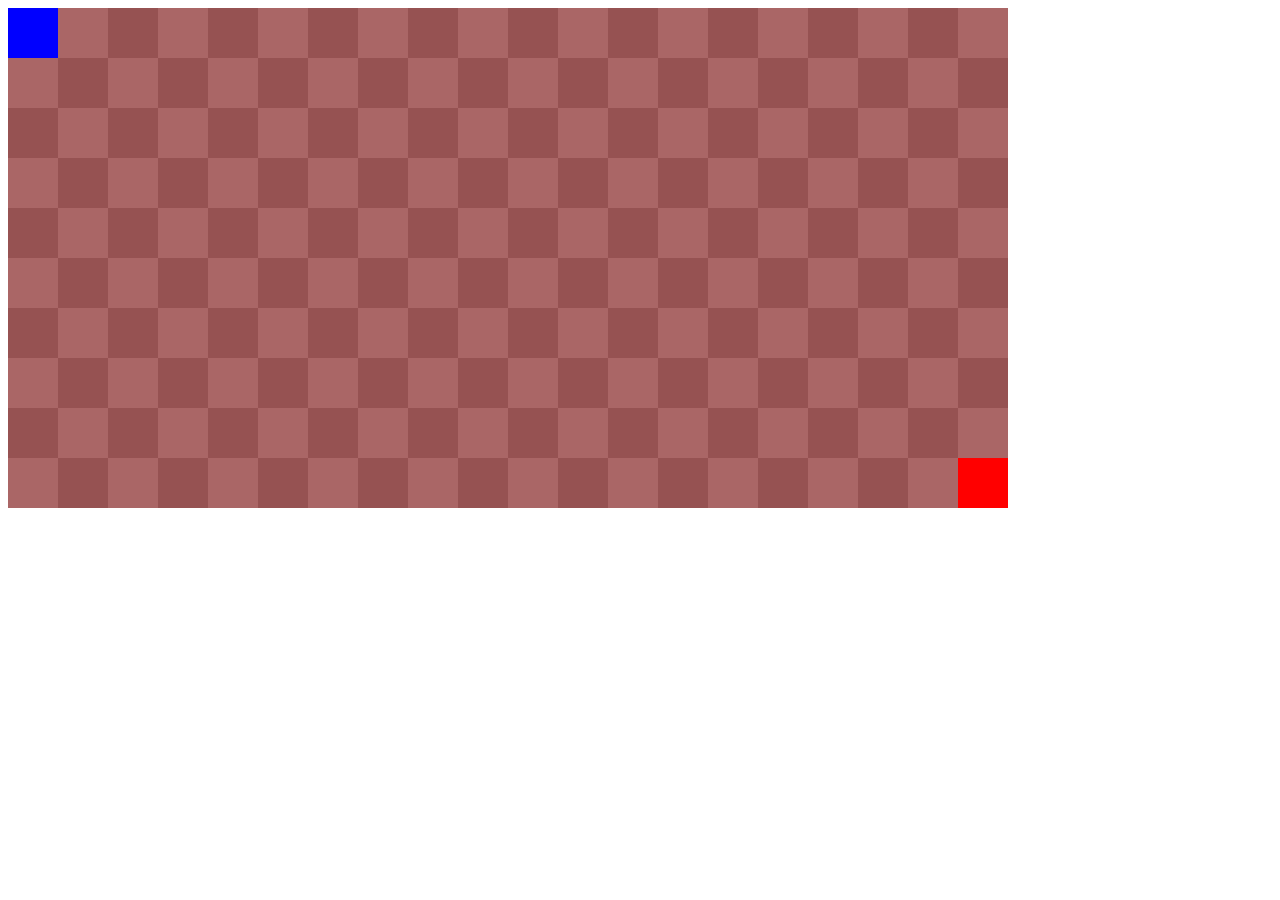
==== index.html @ 9b9ce086 "Changed the website title" ====
<!DOCTYPE html>
<html lang="en">
<head>
    <meta charset="UTF-8">
    <meta name="viewport" content="width=device-width, initial-scale=1.0">
    <title>Silli games</title>
</head>
<body>
    <canvas width = "1000" height = "500" id = "turtle"></canvas>
    <script src = "main.js"> </script>
</body>
</html>
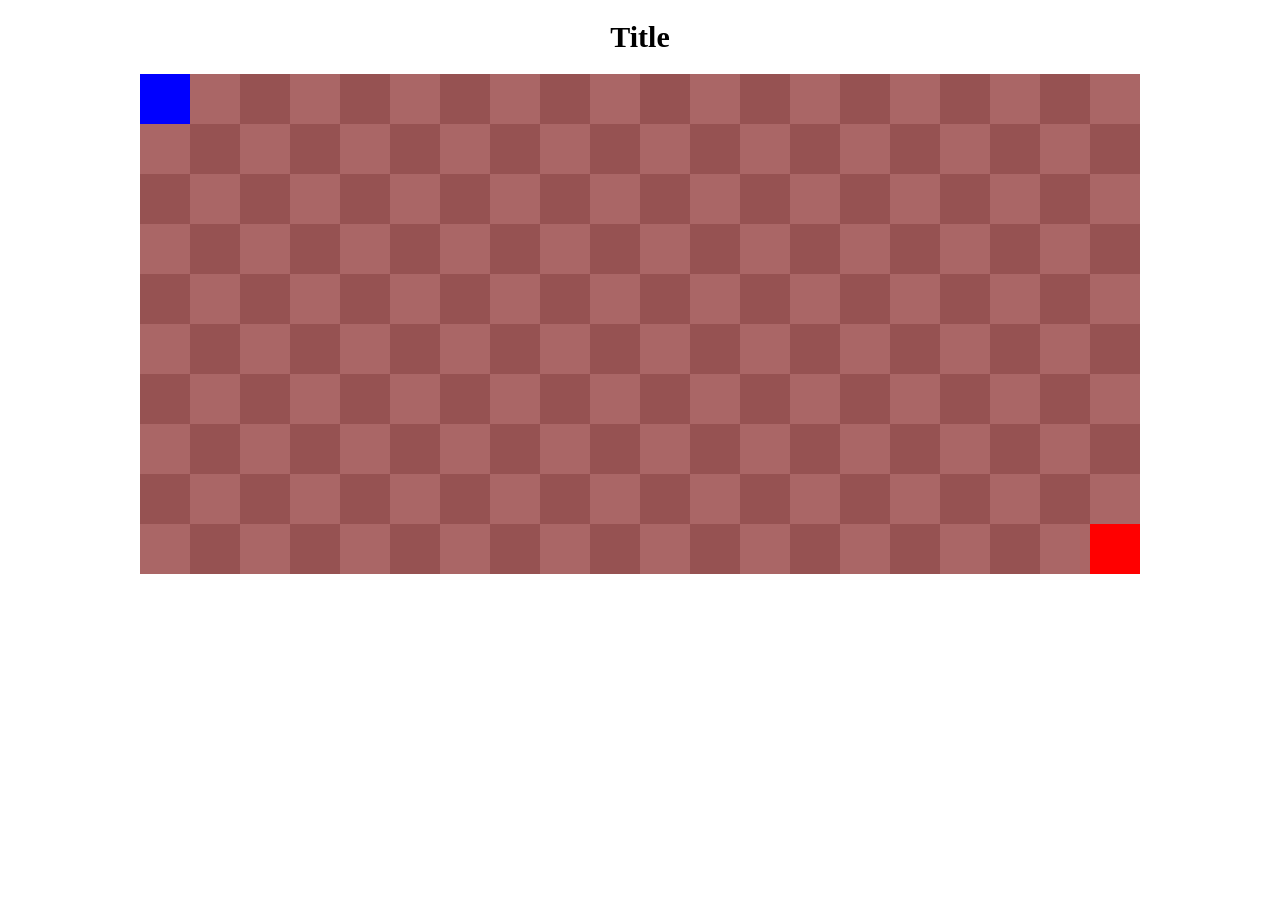
==== commit 5ea56706: "centered it and added a 'title' Co-authored-by: F3rits <F3rits@users.noreply.github.com>" ====
--- a/index.html
+++ b/index.html
@@ -3,10 +3,14 @@
 <head>
     <meta charset="UTF-8">
     <meta name="viewport" content="width=device-width, initial-scale=1.0">
-    <title>Silli games</title>
+    <title>Foxes</title>
+    <link rel="stylesheet" href="style.css">
 </head>
 <body>
-    <canvas width = "1000" height = "500" id = "turtle"></canvas>
+    <h1>Title</h1>
+    <div id = "canvas">
+        <canvas width = "1000" height = "500" id = "turtle"></canvas>
+    </div>
     <script src = "main.js"> </script>
 </body>
 </html>
--- a/style.css
+++ b/style.css
@@ -0,0 +1,8 @@
+#canvas {
+    display: flex;
+    justify-content: center;
+}
+h1{
+    text-align: center;
+    font-size:  30px;
+}
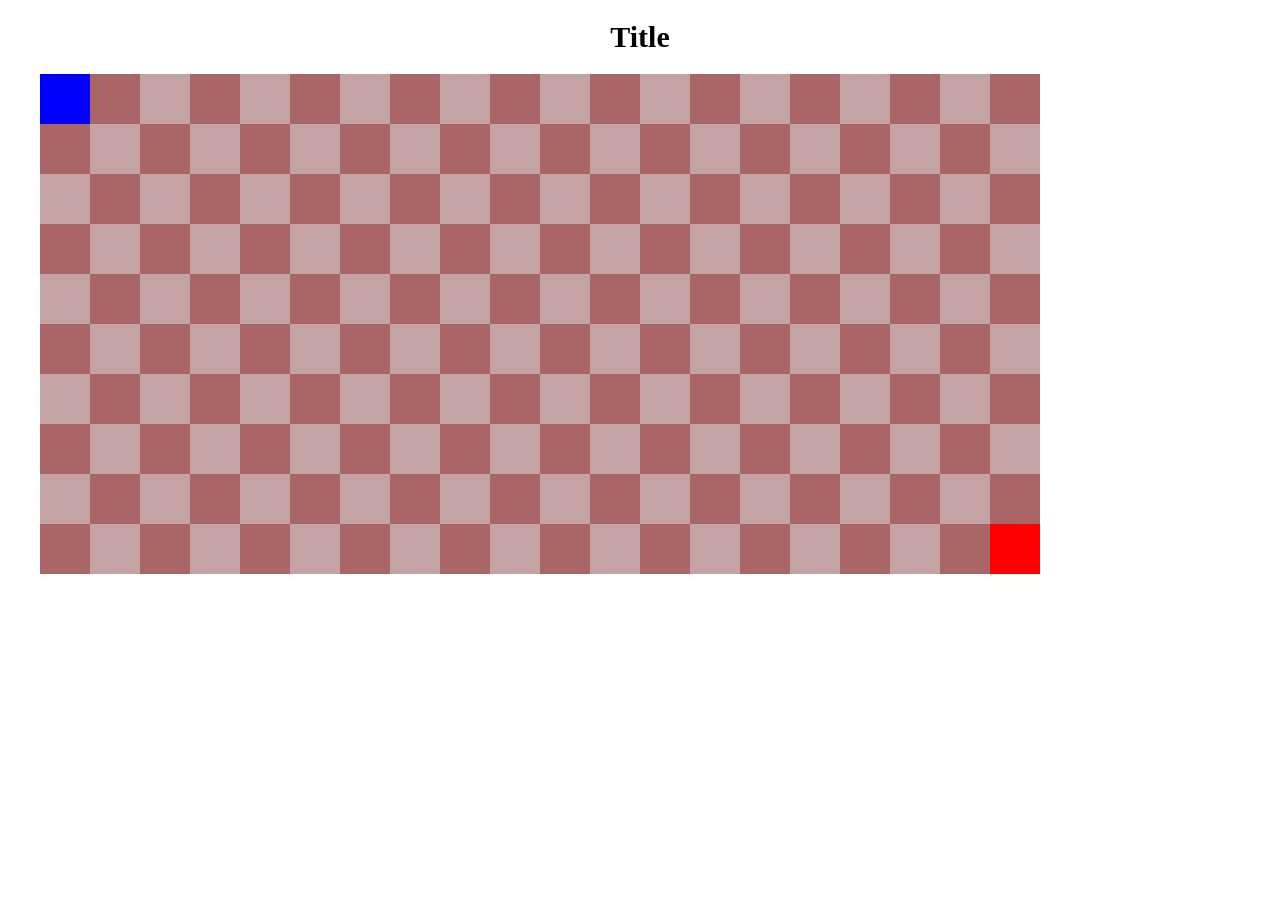
==== commit 56a34b05: "67 Co-authored-by: F3rits <F3rits@users.noreply.github.com>" ====
--- a/index.html
+++ b/index.html
@@ -9,7 +9,7 @@
 <body>
     <h1>Title</h1>
     <div id = "canvas">
-        <canvas width = "1000" height = "500" id = "turtle"></canvas>
+        <canvas width = "1200" height = "500" id = "turtle"></canvas>
     </div>
     <script src = "main.js"> </script>
 </body>
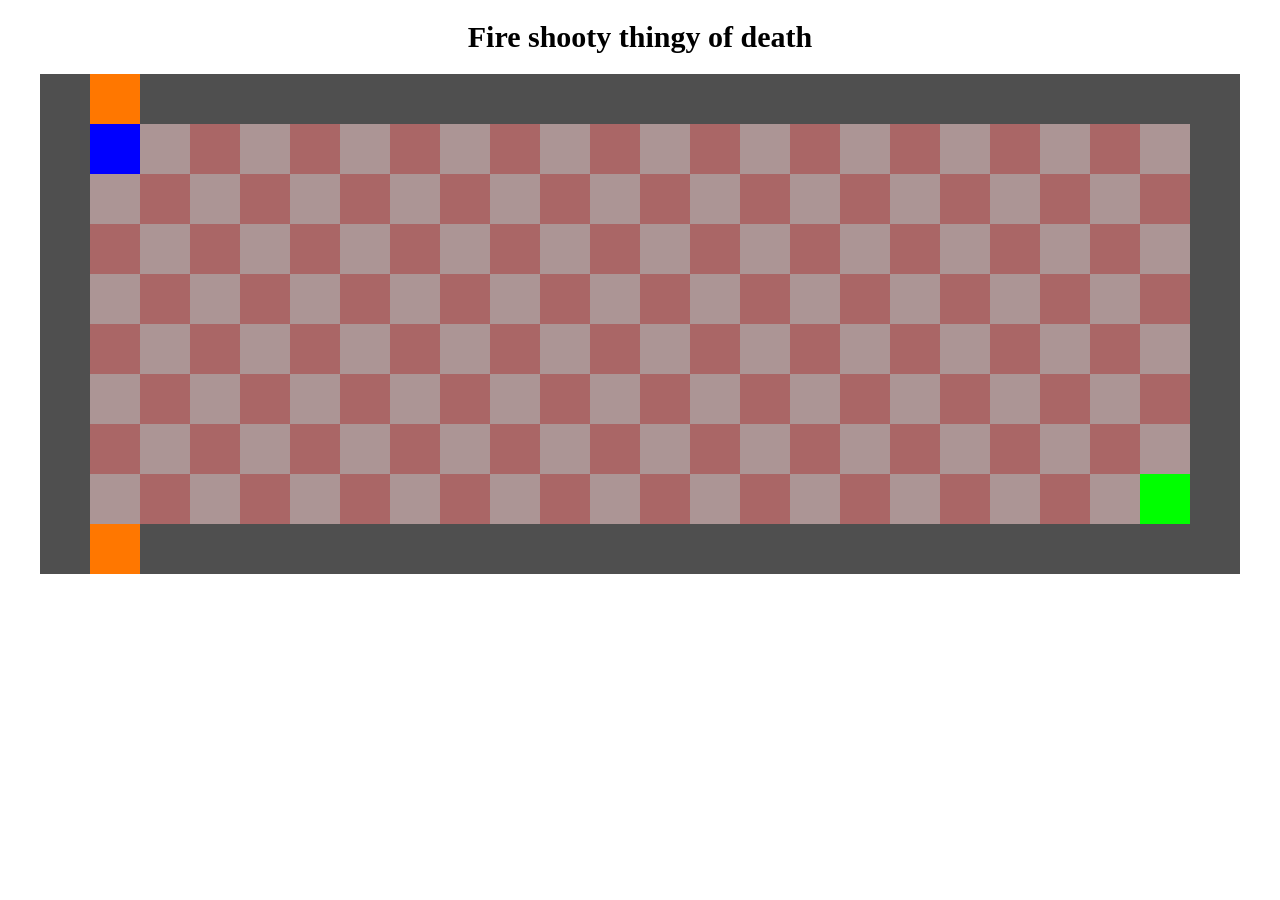
==== commit b186b686: "yes" ====
--- a/index.html
+++ b/index.html
@@ -7,7 +7,7 @@
     <link rel="stylesheet" href="style.css">
 </head>
 <body>
-    <h1>Title</h1>
+    <h1>Fire shooty thingy of death</h1>
     <div id = "canvas">
         <canvas width = "1200" height = "500" id = "turtle"></canvas>
     </div>
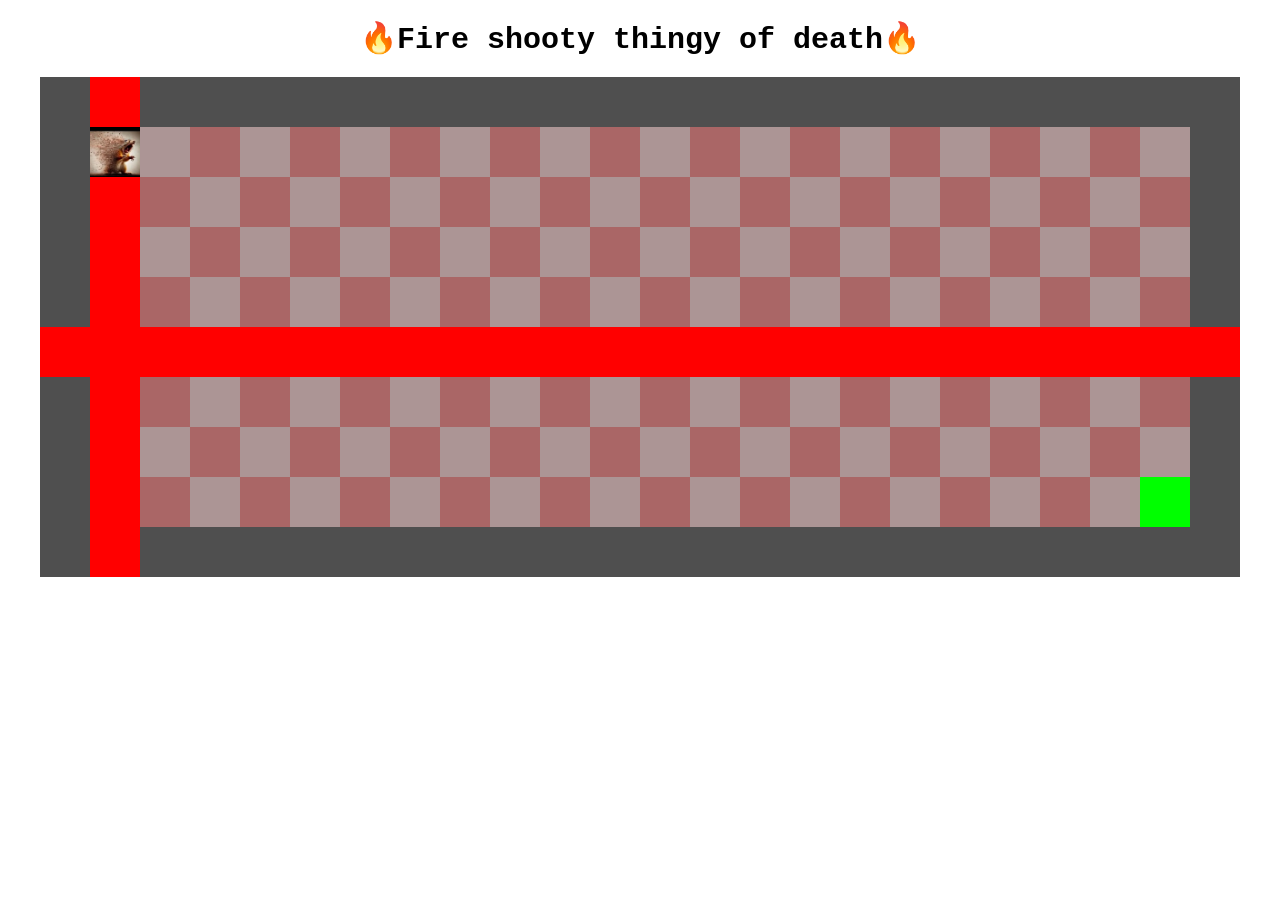
==== commit e332f006: "title" ====
--- a/index.html
+++ b/index.html
@@ -7,7 +7,7 @@
     <link rel="stylesheet" href="style.css">
 </head>
 <body>
-    <h1>Fire shooty thingy of death</h1>
+    <h1>🔥Fire shooty thingy of death🔥</h1>
     <div id = "canvas">
         <canvas width = "1200" height = "500" id = "turtle"></canvas>
     </div>
--- a/style.css
+++ b/style.css
@@ -5,4 +5,5 @@
 h1{
     text-align: center;
     font-size:  30px;
+    font-family: 'Courier New', Courier, monospace;
 }
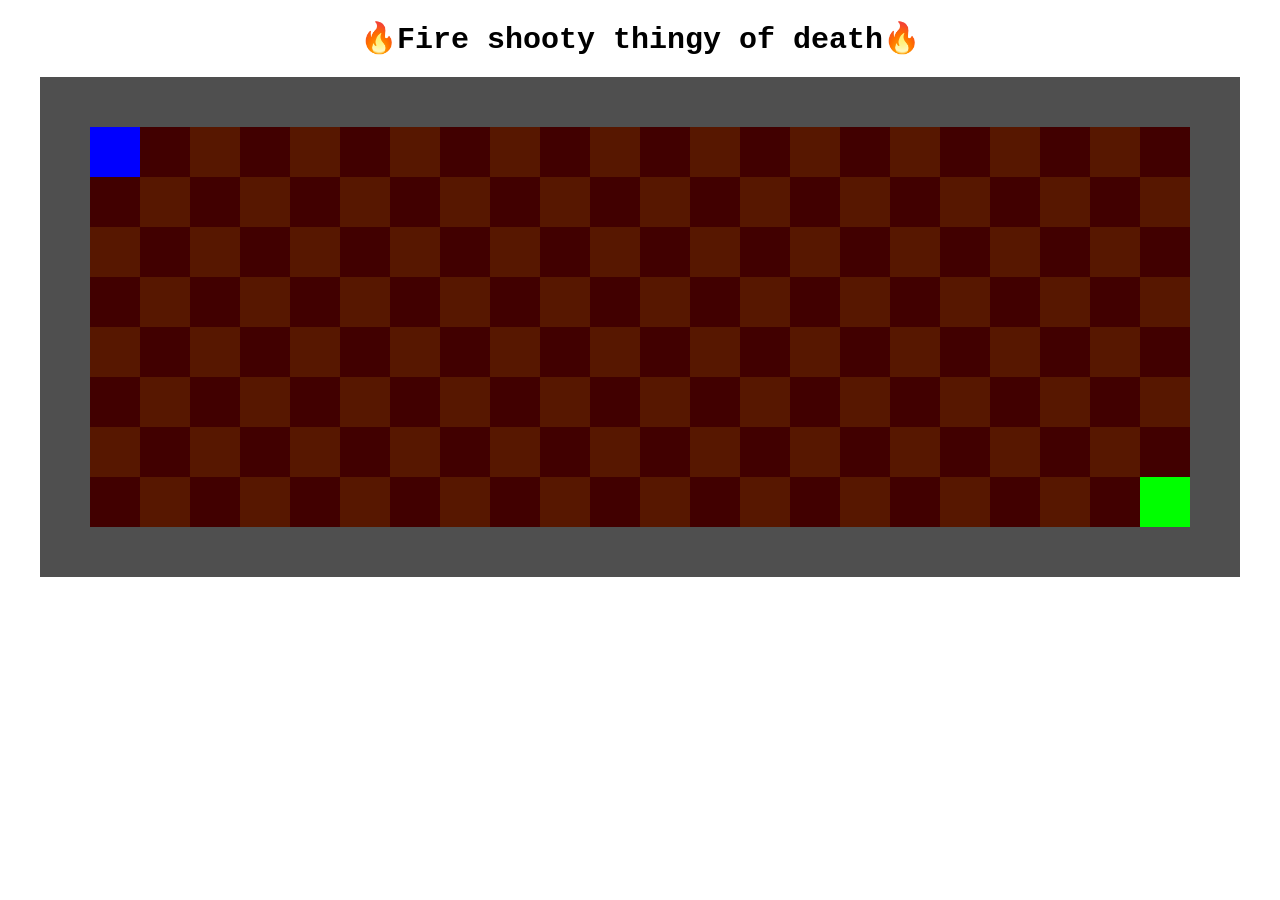
==== commit b24f30e2: "epstein" ====
--- a/index.html
+++ b/index.html
@@ -7,7 +7,7 @@
     <link rel="stylesheet" href="style.css">
 </head>
 <body>
-    <h1>🔥Fire shooty thingy of death🔥</h1>
+    <h1 id="title"></h1>
     <div id = "canvas">
         <canvas width = "1200" height = "500" id = "turtle"></canvas>
     </div>
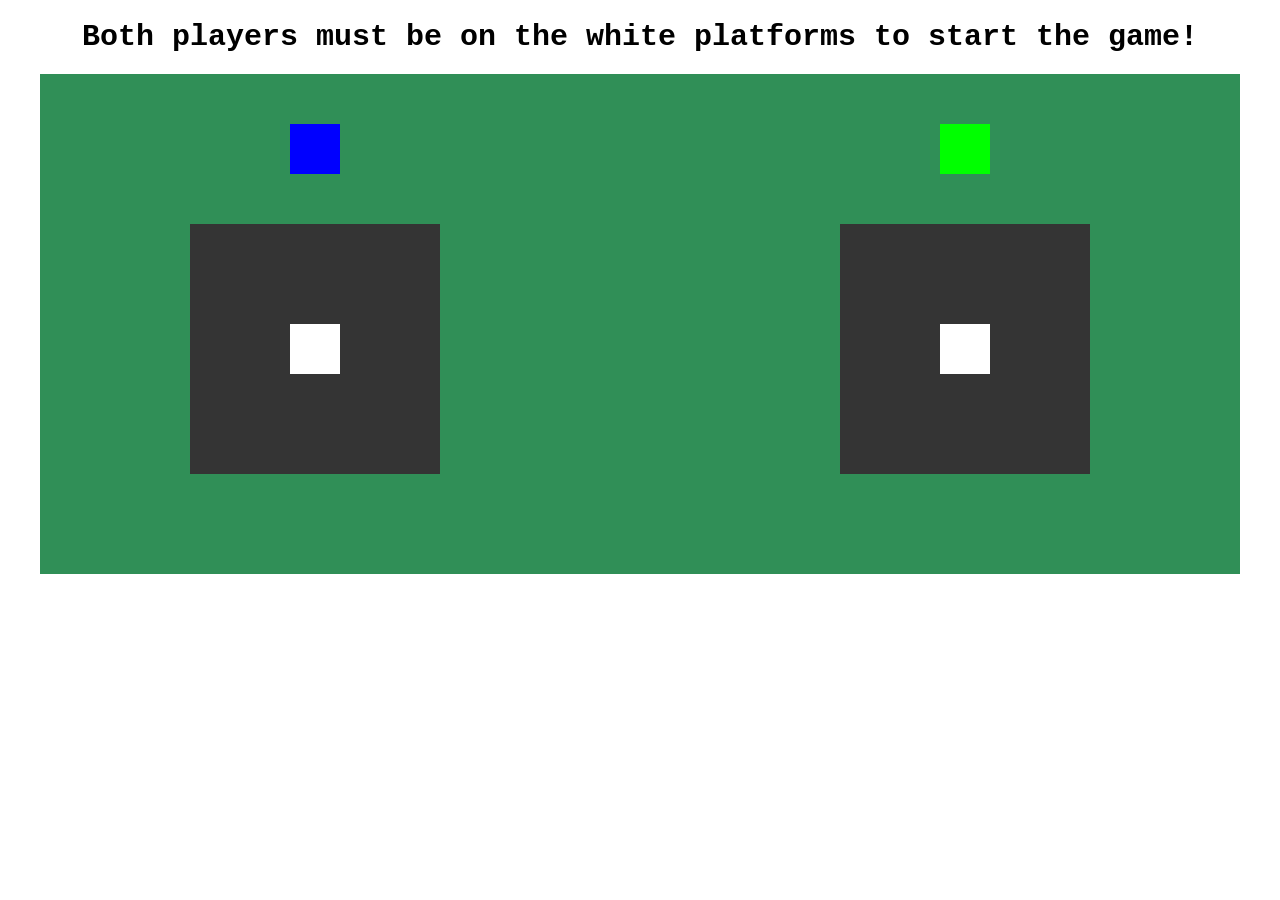
==== commit 830cfaaf: "yes" ====
--- a/index.html
+++ b/index.html
@@ -7,7 +7,7 @@
     <link rel="stylesheet" href="style.css">
 </head>
 <body>
-    <h1 id="title"></h1>
+    <h1 id = "text">🔥Fire shooty thingy of death🔥</h1>
     <div id = "canvas">
         <canvas width = "1200" height = "500" id = "turtle"></canvas>
     </div>
--- a/style.css
+++ b/style.css
@@ -6,4 +6,4 @@
     text-align: center;
     font-size:  30px;
     font-family: 'Courier New', Courier, monospace;
-}+}
